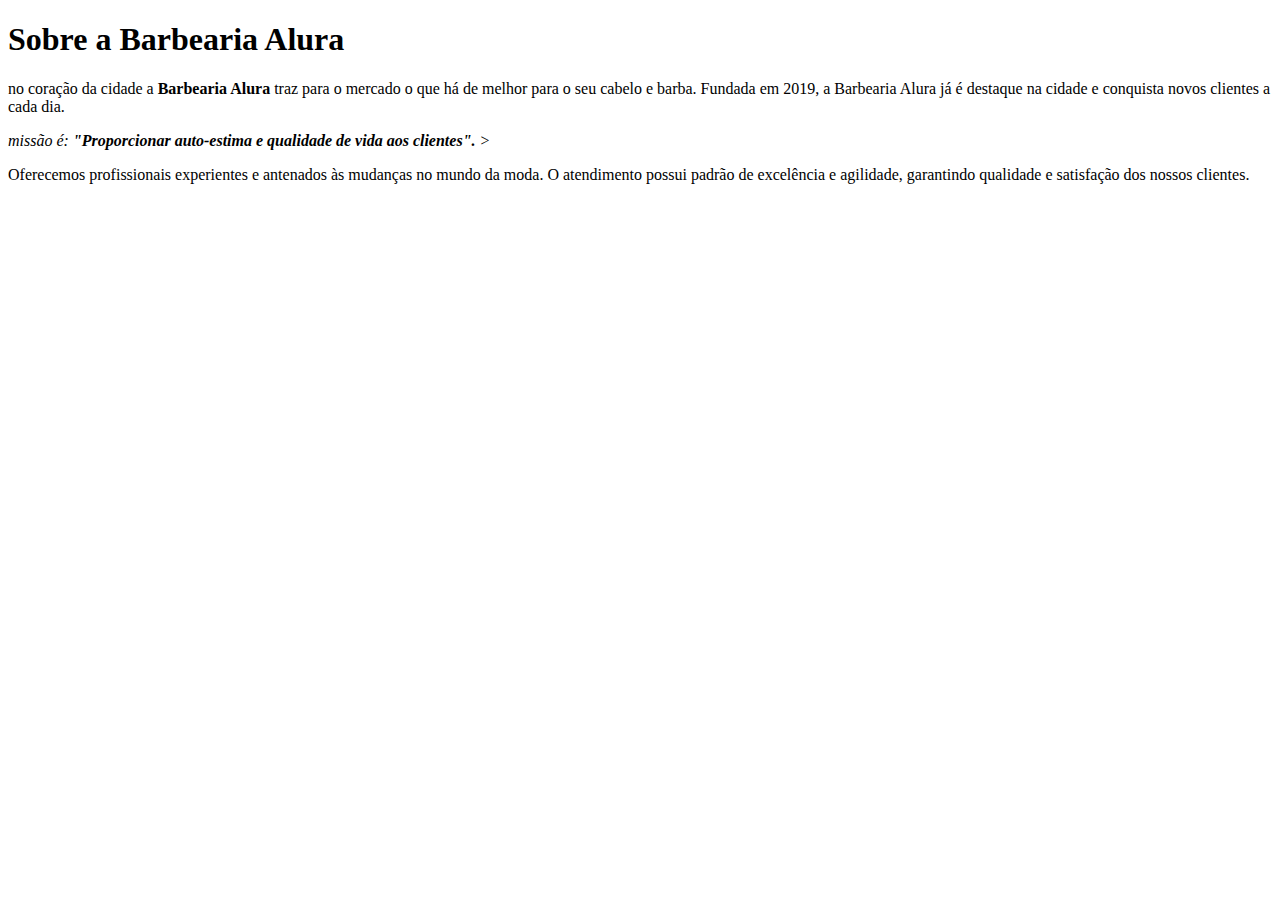
==== Projeto1_Barbearia_Alura/index.html @ ca15d0be "Adicionado o texto inicial e as priomeiras tags de marcação da página." ====
<!DOCTYPE html>
<html lang="en">
  <head>
    <meta charset="UTF-8" />
    <meta http-equiv="X-UA-Compatible" content="IE=edge" />
    <meta name="viewport" content="width=device-width, initial-scale=1.0" />
    <title>Document</title>
  </head>
  <body>
    <h1>Sobre a Barbearia Alura</h1>

    <p>
      no coração da cidade a <strong>Barbearia Alura</strong> traz para o
      mercado o que há de melhor para o seu cabelo e barba. Fundada em 2019, a
      Barbearia Alura já é destaque na cidade e conquista novos clientes a cada
      dia.
    </p>
    <p>
      <em>
        missão é:
        <strong>
          "Proporcionar auto-estima e qualidade de vida aos clientes".
        </strong>       >
      </em>
    </p>
    <p>
      Oferecemos profissionais experientes e antenados às mudanças no mundo da
      moda. O atendimento possui padrão de excelência e agilidade, garantindo
      qualidade e satisfação dos nossos clientes.
    </p>
  </body>
</html>
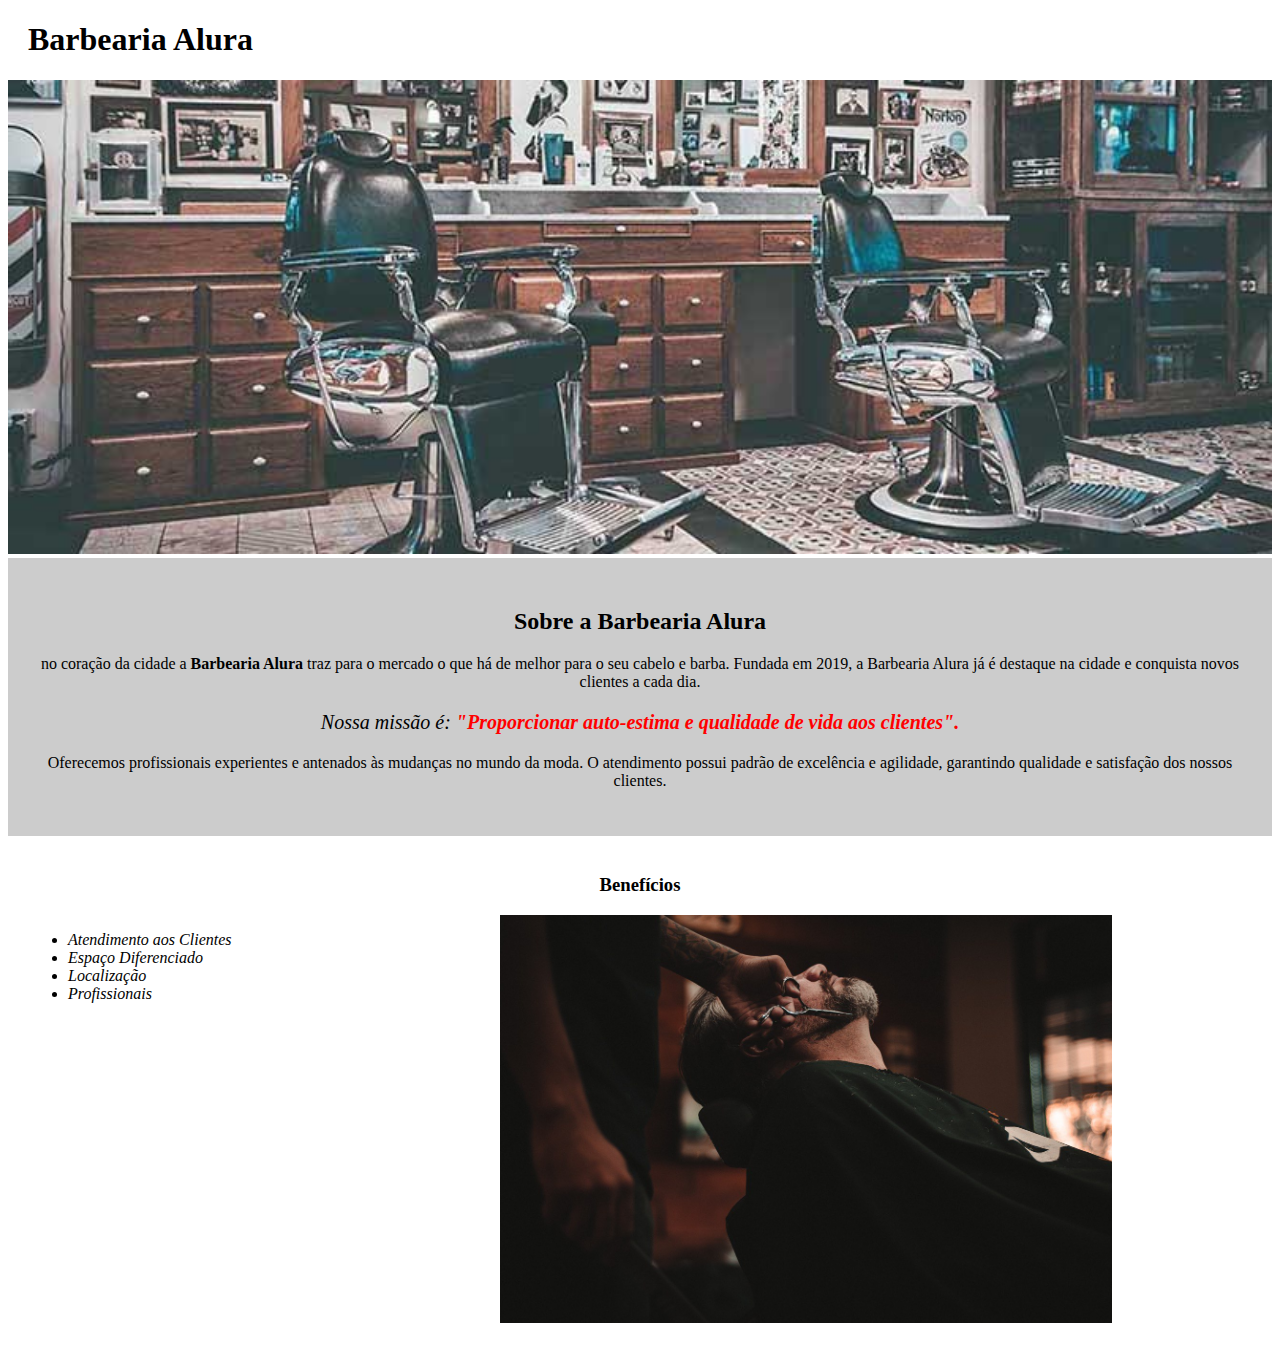
==== commit c693009d: "Implementada a página principal básica do primeiro curso da formação frontend." ====
--- a/Projeto1_Barbearia_Alura/index.html
+++ b/Projeto1_Barbearia_Alura/index.html
@@ -1,32 +1,53 @@
 <!DOCTYPE html>
-<html lang="en">
+<html lang="pt-br">
   <head>
     <meta charset="UTF-8" />
     <meta http-equiv="X-UA-Compatible" content="IE=edge" />
     <meta name="viewport" content="width=device-width, initial-scale=1.0" />
-    <title>Document</title>
+    <title>Barbearia Alura</title>
+    <link rel="stylesheet" href="style.css" />
   </head>
   <body>
-    <h1>Sobre a Barbearia Alura</h1>
+    <header>
+      <h1 class="titulo-principal">Barbearia Alura</h1>
+    </header>
+    <img id="banner" src="banner.jpg" alt="salão de barbeiro" />
+    <div class="principal">
+      <h2 class="titulo-centralizado">Sobre a Barbearia Alura</h2>
 
-    <p>
-      no coração da cidade a <strong>Barbearia Alura</strong> traz para o
-      mercado o que há de melhor para o seu cabelo e barba. Fundada em 2019, a
-      Barbearia Alura já é destaque na cidade e conquista novos clientes a cada
-      dia.
-    </p>
-    <p>
-      <em>
-        missão é:
-        <strong>
-          "Proporcionar auto-estima e qualidade de vida aos clientes".
-        </strong>       >
-      </em>
-    </p>
-    <p>
-      Oferecemos profissionais experientes e antenados às mudanças no mundo da
-      moda. O atendimento possui padrão de excelência e agilidade, garantindo
-      qualidade e satisfação dos nossos clientes.
-    </p>
+      <p>
+        no coração da cidade a <strong>Barbearia Alura</strong> traz para o
+        mercado o que há de melhor para o seu cabelo e barba. Fundada em 2019, a
+        Barbearia Alura já é destaque na cidade e conquista novos clientes a
+        cada dia.
+      </p>
+      <p id="missao">
+        <em>
+          Nossa missão é:
+          <strong>
+            "Proporcionar auto-estima e qualidade de vida aos clientes".
+          </strong>
+        </em>
+      </p>
+      <p>
+        Oferecemos profissionais experientes e antenados às mudanças no mundo da
+        moda. O atendimento possui padrão de excelência e agilidade, garantindo
+        qualidade e satisfação dos nossos clientes.
+      </p>
+    </div>
+    <div class="beneficios">
+      <h3 class="titulo-centralizado">Benefícios</h3>
+      <ul>
+        <li class="itens">Atendimento aos Clientes</li>
+        <li class="itens">Espaço Diferenciado</li>
+        <li class="itens">Localização</li>
+        <li class="itens">Profissionais</li>
+      </ul>
+      <img
+        class="img-beneficios"
+        src="beneficios.jpg"
+        alt="homem tendo a barba cortada com tesoura."
+      />
+    </div>
   </body>
 </html>
--- a/Projeto1_Barbearia_Alura/style.css
+++ b/Projeto1_Barbearia_Alura/style.css
@@ -0,0 +1,49 @@
+.titulo-principal {
+    padding-left: 20px;
+}
+
+#banner {
+    width: 100%;
+}
+
+.titulo-centralizado{
+    text-align: center;
+}
+
+p {
+    text-align: center;
+}
+
+#missao {
+    font-size: 20px;
+}
+
+em strong {
+    color: red;
+}
+
+.itens {
+    font-style: italic;
+}
+
+.principal {
+    background: #CCCCCC;
+    padding: 30px;
+}
+
+.beneficios {
+    background: #FFFFFF;
+    padding: 20px;
+}
+
+ul {
+    display: inline-block;
+    vertical-align: top;
+    width: 20%;
+    margin-right: 15%;
+}
+
+.img-beneficios {
+    width: 50%;
+    align-items: ;
+}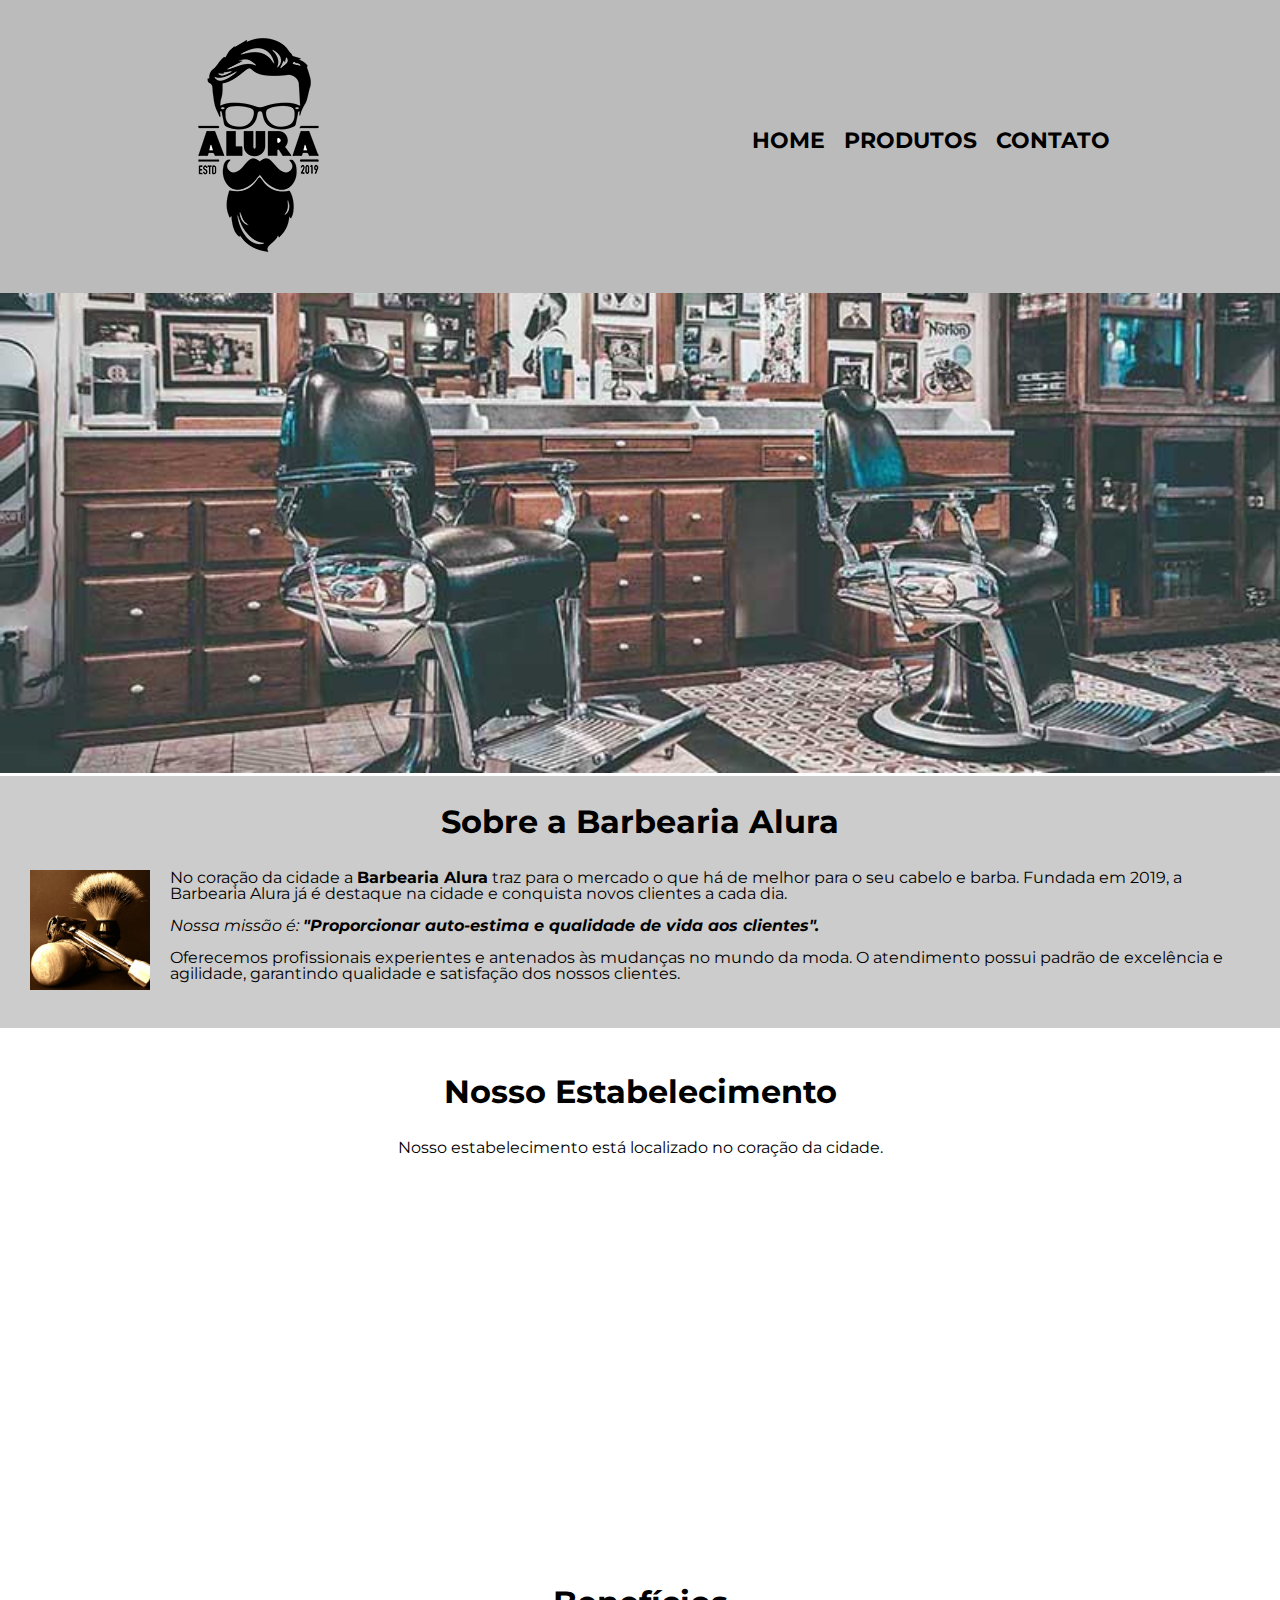
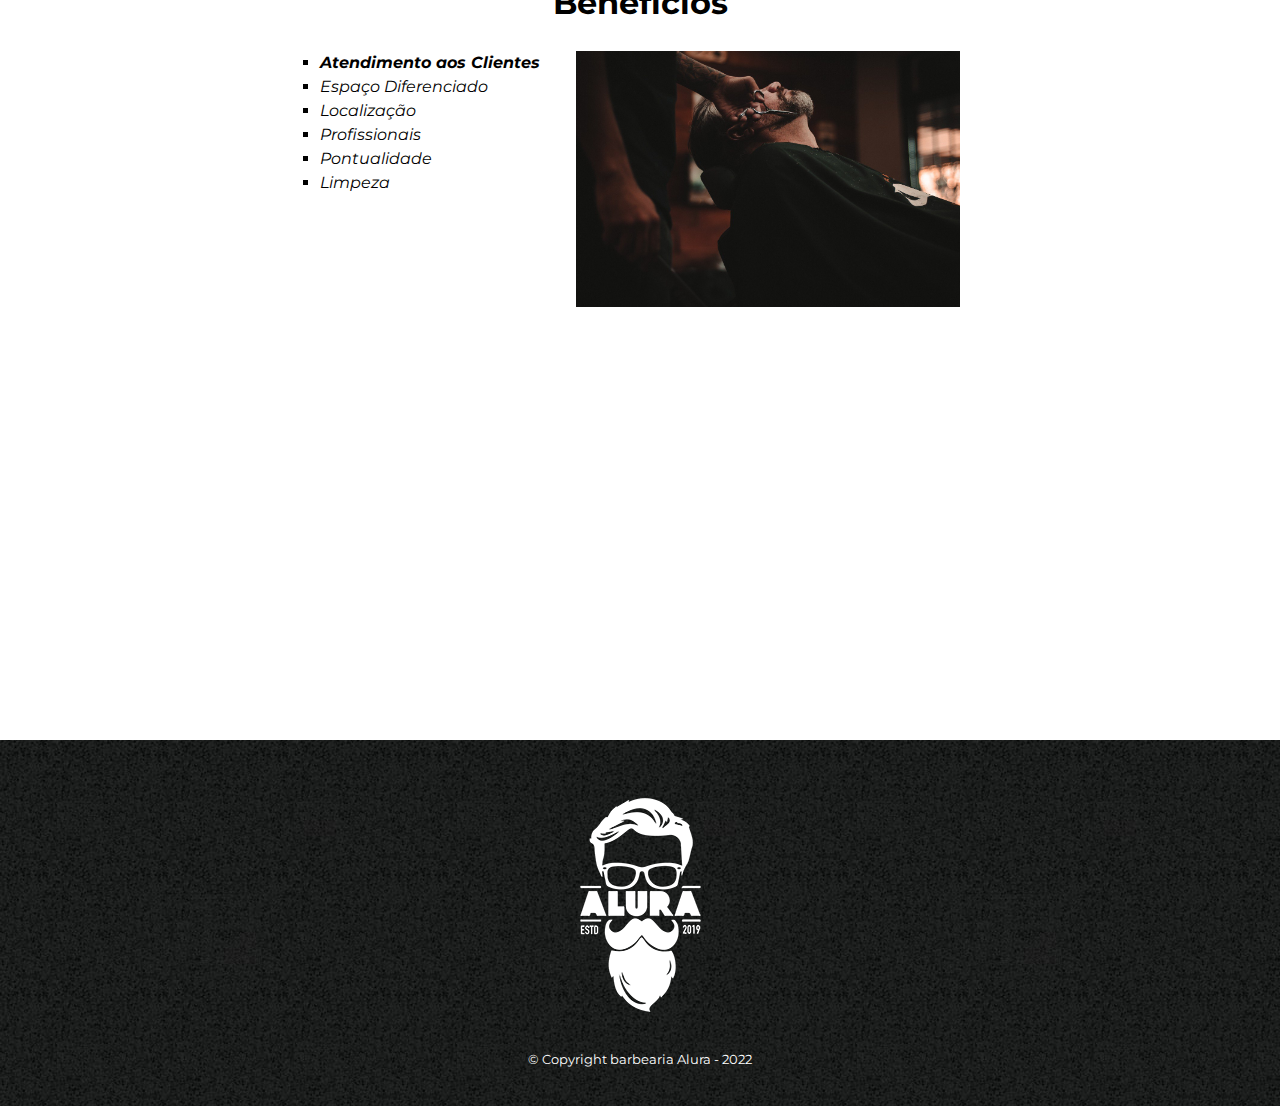
==== commit 7b7e012b: "Terceiro curso: Aprimorando a página inicial da Barbearia Alura" ====
--- a/Projeto1_Barbearia_Alura/index.html
+++ b/Projeto1_Barbearia_Alura/index.html
@@ -5,49 +5,103 @@
     <meta http-equiv="X-UA-Compatible" content="IE=edge" />
     <meta name="viewport" content="width=device-width, initial-scale=1.0" />
     <title>Barbearia Alura</title>
+    <link rel="stylesheet" href="reset.css" />
     <link rel="stylesheet" href="style.css" />
   </head>
   <body>
     <header>
-      <h1 class="titulo-principal">Barbearia Alura</h1>
+      <div class="caixa">
+        <h1><img src="imagens/logo.png" alt="logo barbearia" /></h1>
+
+        <ul>
+          <nav>
+            <li><a href="/Projeto1_Barbearia_Alura/index.html">Home</a></li>
+            <li>
+              <a href="/Projeto2_Pagina_produtos/produtos.html">Produtos</a>
+            </li>
+            <li><a href="/Projeto3-Pagina_contato/">Contato</a></li>
+          </nav>
+        </ul>
+      </div>
     </header>
-    <img id="banner" src="banner.jpg" alt="salão de barbeiro" />
-    <div class="principal">
-      <h2 class="titulo-centralizado">Sobre a Barbearia Alura</h2>
 
-      <p>
-        no coração da cidade a <strong>Barbearia Alura</strong> traz para o
-        mercado o que há de melhor para o seu cabelo e barba. Fundada em 2019, a
-        Barbearia Alura já é destaque na cidade e conquista novos clientes a
-        cada dia.
-      </p>
-      <p id="missao">
-        <em>
-          Nossa missão é:
-          <strong>
-            "Proporcionar auto-estima e qualidade de vida aos clientes".
-          </strong>
-        </em>
-      </p>
-      <p>
-        Oferecemos profissionais experientes e antenados às mudanças no mundo da
-        moda. O atendimento possui padrão de excelência e agilidade, garantindo
-        qualidade e satisfação dos nossos clientes.
-      </p>
-    </div>
-    <div class="beneficios">
-      <h3 class="titulo-centralizado">Benefícios</h3>
-      <ul>
-        <li class="itens">Atendimento aos Clientes</li>
-        <li class="itens">Espaço Diferenciado</li>
-        <li class="itens">Localização</li>
-        <li class="itens">Profissionais</li>
-      </ul>
-      <img
-        class="img-beneficios"
-        src="beneficios.jpg"
-        alt="homem tendo a barba cortada com tesoura."
-      />
-    </div>
+    <img class="banner" src="imagens/banner.jpg" alt="salão de barbeiro" />
+    <main>
+      <section class="principal">
+        <h2 class="titulo-principal">Sobre a Barbearia Alura</h2>
+        <img
+          class="utensilios"
+          src="imagens/utensilios.jpg"
+          alt="utensilios de um barbeiro"
+        />
+        <p>
+          No coração da cidade a <strong>Barbearia Alura</strong> traz para o
+          mercado o que há de melhor para o seu cabelo e barba. Fundada em 2019,
+          a Barbearia Alura já é destaque na cidade e conquista novos clientes a
+          cada dia.
+        </p>
+        <p id="missao">
+          <em>
+            Nossa missão é:
+            <strong>
+              "Proporcionar auto-estima e qualidade de vida aos clientes".
+            </strong>
+          </em>
+        </p>
+        <p>
+          Oferecemos profissionais experientes e antenados às mudanças no mundo
+          da moda. O atendimento possui padrão de excelência e agilidade,
+          garantindo qualidade e satisfação dos nossos clientes.
+        </p>
+      </section>
+
+      <section class="mapa">
+        <h2 class="titulo-principal">Nosso Estabelecimento</h2>
+        <p>Nosso estabelecimento está localizado no coração da cidade.</p>
+        <iframe
+          src="https://www.google.com/maps/embed?pb=!1m18!1m12!1m3!1d234012.78976305356!2d-46.89600377499999!3d-23.5881948!2m3!1f0!2f0!3f0!3m2!1i1024!2i768!4f13.1!3m3!1m2!1s0x94ce5a2b2ed7f3a1%3A0xab35da2f5ca62674!2sCaelum%20-%20Escola%20de%20Tecnologia!5e0!3m2!1spt-BR!2sbr!4v1659614792133!5m2!1spt-BR!2sbr"
+          width="100%"
+          height="300"
+          style="border: 0"
+          allowfullscreen=""
+          loading="lazy"
+          referrerpolicy="no-referrer-when-downgrade"
+        ></iframe>
+      </section>
+
+      <section class="beneficios">
+        <h2 class="titulo-principal">Benefícios</h2>
+        <div class="conteudo-beneficios">
+          <ul class="lista-beneficios">
+            <li class="itens">Atendimento aos Clientes</li>
+            <li class="itens">Espaço Diferenciado</li>
+            <li class="itens">Localização</li>
+            <li class="itens">Profissionais</li>
+            <li class="itens">Pontualidade</li>
+            <li class="itens">Limpeza</li>
+          </ul><img
+            class="img-beneficios"
+            src="imagens/beneficios.jpg"
+            alt="homem tendo a barba cortada com tesoura."
+          />
+        </div>
+        <div class="video">
+          <iframe
+            width="560"
+            height="315"
+            src="https://www.youtube.com/embed/wcVVXUV0YUY"
+            title="YouTube video player"
+            frameborder="0"
+            allow="accelerometer; autoplay; clipboard-write; encrypted-media; gyroscope; picture-in-picture"
+            allowfullscreen
+          ></iframe>
+        </div>
+      </section>
+    </main>
+
+    <footer>
+      <img src="imagens/logo-branco.png" alt="" />
+      <p class="copyright">&copy; Copyright barbearia Alura - 2022</p>
+    </footer>
   </body>
 </html>
--- a/Projeto1_Barbearia_Alura/style.css
+++ b/Projeto1_Barbearia_Alura/style.css
@@ -1,49 +1,140 @@
-.titulo-principal {
-    padding-left: 20px;
+@import url('https://fonts.googleapis.com/css2?family=Montserrat&display=swap');
+
+body {
+  font-family: 'Montserrat', sans-serif;
 }
 
-#banner {
-    width: 100%;
+header {
+  background: #bbbbbb;
+  padding: 20px 0;
 }
 
-.titulo-centralizado{
+.caixa {
+  position: relative;
+  width: 940px;
+  margin: 0 auto;
+}
+
+nav li {
+  display: inline-block;
+  margin: 0 0 0 15px;
+}
+
+nav {
+  position: absolute;
+  top: 110px;
+  right: 0;
+}
+
+nav a {
+  text-transform: uppercase;
+  color: #000000;
+  font-weight: bold;
+  text-decoration: none;
+  font-size: 22px;
+}
+
+nav a:hover {
+  color: #c78c19;
+  text-decoration: underline;
+}
+
+.banner {
+  width: 100%;
+}
+
+.titulo-principal {
+  text-align: center;
+  font-size: 2em;
+  font-weight: bold;
+  margin: 0 0 1em;
+  clear: left;
+}
+
+.principal p {
+  margin: 0 0 1em;
+}
+
+.principal strong {
+  font-weight: bold;
+}
+
+.principal em {
+  font-style: italic;
+}
+
+.itens {
+  font-style: italic;
+}
+
+.principal {
+  background: #cccccc;
+  padding: 30px;
+}
+
+.utensilios {
+  width: 120px;
+  float: left;
+  margin: 0 20px 20px 0;
+}
+
+.mapa {
+    width: 940px;
+    margin: 0 auto;
+    padding: 3em 0;
+}
+
+.mapa p {
+    margin: 2em 0;
+
     text-align: center;
 }
 
-p {
-    text-align: center;
+.beneficios {
+  background: #ffffff;
+  padding: 3em 0;
+  width: 940px;
+  margin: 0 auto;
 }
 
-#missao {
-    font-size: 20px;
+.conteudo-beneficios {
+    width: 640px;
+    margin: 0 auto;
 }
 
-em strong {
-    color: red;
+.lista-beneficios {
+  display: inline-block;
+  width: 40%;
+  vertical-align: top;
 }
 
 .itens {
+    line-height: 1.5em;
     font-style: italic;
+    list-style-type:square;
 }
 
-.principal {
-    background: #CCCCCC;
-    padding: 30px;
-}
-
-.beneficios {
-    background: #FFFFFF;
-    padding: 20px;
-}
-
-ul {
-    display: inline-block;
-    vertical-align: top;
-    width: 20%;
-    margin-right: 15%;
+.itens:first-child {
+    font-weight: bold;  
 }
 
 .img-beneficios {
-    width: 50%;
-    align-items: ;
-}+  width: 60%;
+}
+
+.video{
+    width: 560px;
+    margin: 2em auto;
+}
+
+footer {
+  text-align: center;
+  background: url('imagens/bg.jpg');
+  padding: 40px 0;
+}
+
+.copyright {
+  font-size: 13px;
+  color: #ffffff;
+  margin: 20px 0 0;
+}
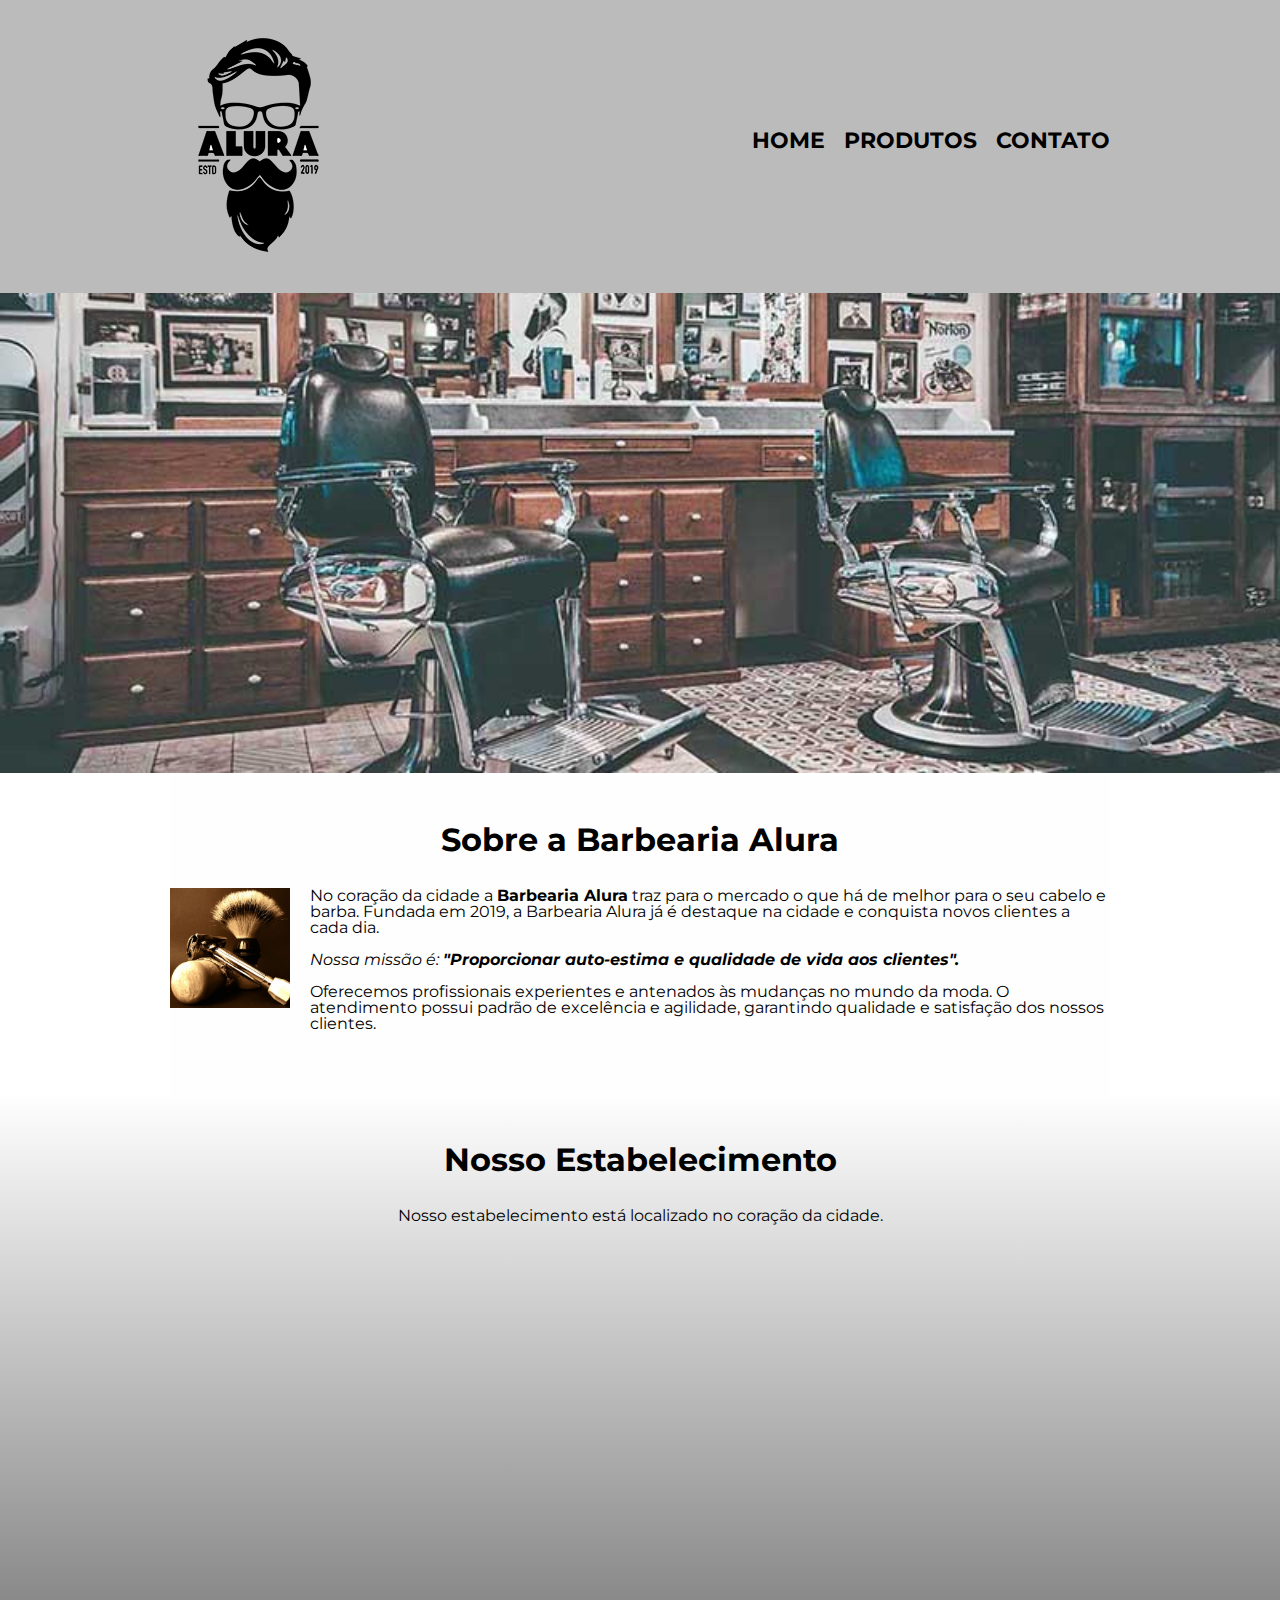
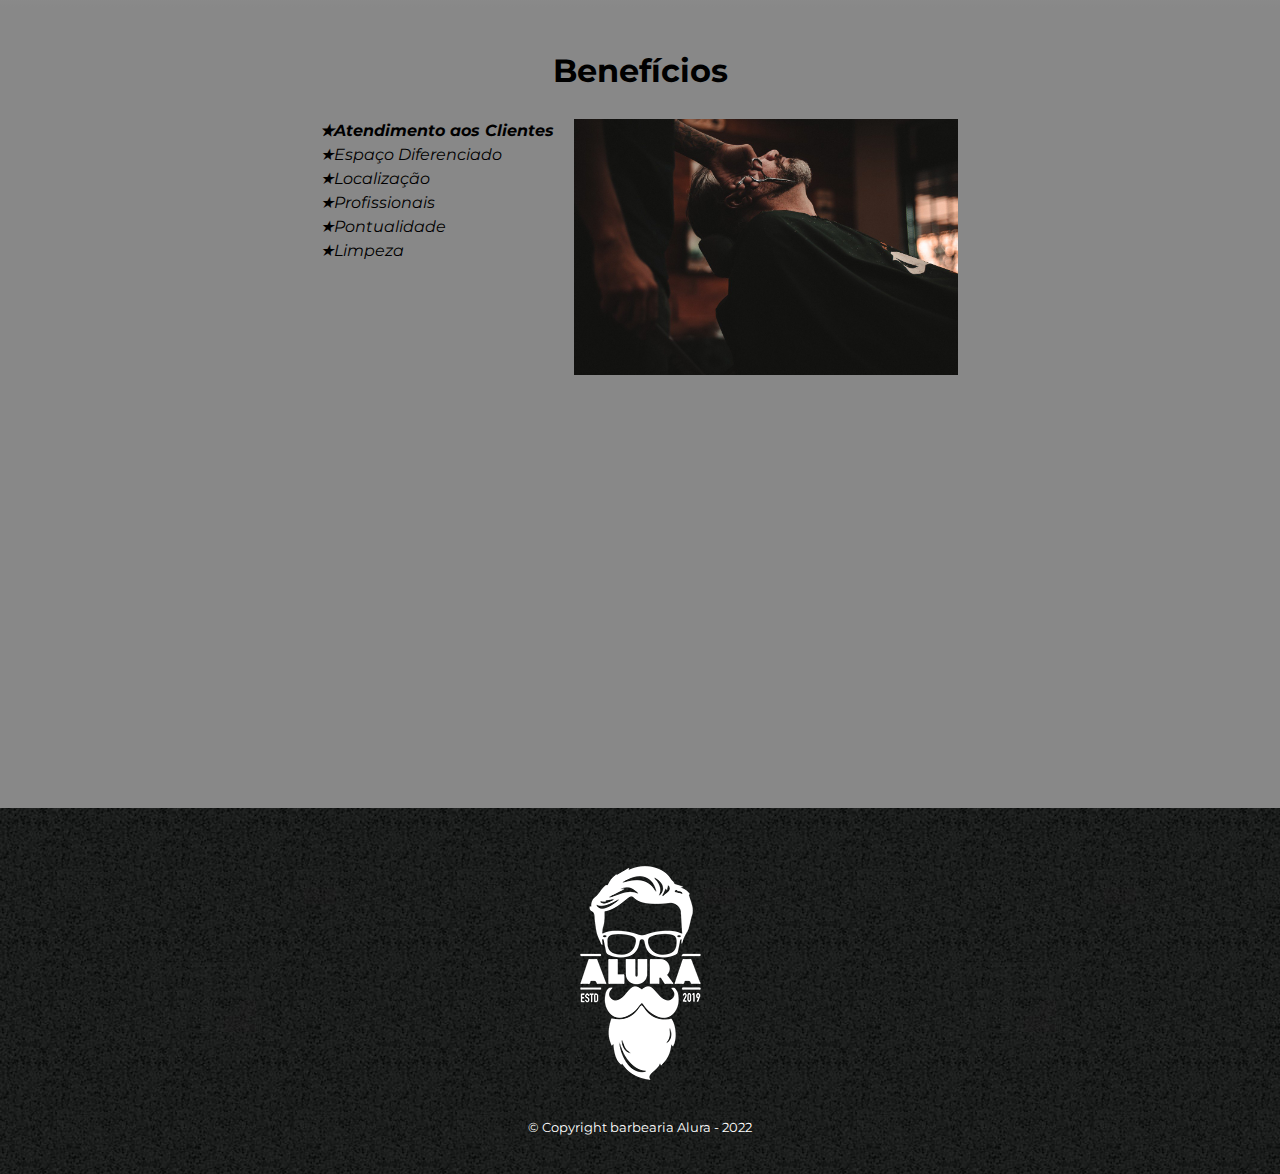
==== commit ef62b08f: "Finalizada a melhoria da página inicial da barbearia e adaptada para dispositivos móveis." ====
--- a/Projeto1_Barbearia_Alura/index.html
+++ b/Projeto1_Barbearia_Alura/index.html
@@ -58,15 +58,17 @@
       <section class="mapa">
         <h2 class="titulo-principal">Nosso Estabelecimento</h2>
         <p>Nosso estabelecimento está localizado no coração da cidade.</p>
-        <iframe
-          src="https://www.google.com/maps/embed?pb=!1m18!1m12!1m3!1d234012.78976305356!2d-46.89600377499999!3d-23.5881948!2m3!1f0!2f0!3f0!3m2!1i1024!2i768!4f13.1!3m3!1m2!1s0x94ce5a2b2ed7f3a1%3A0xab35da2f5ca62674!2sCaelum%20-%20Escola%20de%20Tecnologia!5e0!3m2!1spt-BR!2sbr!4v1659614792133!5m2!1spt-BR!2sbr"
-          width="100%"
-          height="300"
-          style="border: 0"
-          allowfullscreen=""
-          loading="lazy"
-          referrerpolicy="no-referrer-when-downgrade"
-        ></iframe>
+        <div class="mapa-conteudo">
+          <iframe
+            src="https://www.google.com/maps/embed?pb=!1m18!1m12!1m3!1d234012.78976305356!2d-46.89600377499999!3d-23.5881948!2m3!1f0!2f0!3f0!3m2!1i1024!2i768!4f13.1!3m3!1m2!1s0x94ce5a2b2ed7f3a1%3A0xab35da2f5ca62674!2sCaelum%20-%20Escola%20de%20Tecnologia!5e0!3m2!1spt-BR!2sbr!4v1659614792133!5m2!1spt-BR!2sbr"
+            width="100%"
+            height="300"
+            style="border: 0"
+            allowfullscreen=""
+            loading="lazy"
+            referrerpolicy="no-referrer-when-downgrade"
+          ></iframe>
+        </div>
       </section>
 
       <section class="beneficios">
@@ -79,7 +81,8 @@
             <li class="itens">Profissionais</li>
             <li class="itens">Pontualidade</li>
             <li class="itens">Limpeza</li>
-          </ul><img
+          </ul>
+          <img
             class="img-beneficios"
             src="imagens/beneficios.jpg"
             alt="homem tendo a barba cortada com tesoura."
@@ -87,7 +90,7 @@
         </div>
         <div class="video">
           <iframe
-            width="560"
+            width="100%"
             height="315"
             src="https://www.youtube.com/embed/wcVVXUV0YUY"
             title="YouTube video player"
--- a/Projeto1_Barbearia_Alura/style.css
+++ b/Projeto1_Barbearia_Alura/style.css
@@ -51,6 +51,13 @@
   clear: left;
 }
 
+.principal {
+  padding: 3em 0;
+  background: #FEFEFE;
+  width: 940px;
+  margin: 0 auto;
+}
+
 .principal p {
   margin: 0 0 1em;
 }
@@ -67,11 +74,6 @@
   font-style: italic;
 }
 
-.principal {
-  background: #cccccc;
-  padding: 30px;
-}
-
 .utensilios {
   width: 120px;
   float: left;
@@ -79,22 +81,24 @@
 }
 
 .mapa {
-    width: 940px;
-    margin: 0 auto;
     padding: 3em 0;
+    background: linear-gradient(#FEFEFE, #888888);
 }
 
 .mapa p {
     margin: 2em 0;
-
     text-align: center;
 }
 
-.beneficios {
-  background: #ffffff;
-  padding: 3em 0;
+.mapa-conteudo {
   width: 940px;
   margin: 0 auto;
+}
+
+
+.beneficios {
+  background: #888888;
+  padding: 3em 0;
 }
 
 .conteudo-beneficios {
@@ -104,14 +108,17 @@
 
 .lista-beneficios {
   display: inline-block;
-  width: 40%;
+  width: 39%;
   vertical-align: top;
 }
 
 .itens {
     line-height: 1.5em;
     font-style: italic;
-    list-style-type:square;
+}
+
+.itens:before {
+  content: "★";
 }
 
 .itens:first-child {
@@ -138,3 +145,21 @@
   color: #ffffff;
   margin: 20px 0 0;
 }
+
+@media screen and (max-width: 480px) {
+  .caixa, .principal, .beneficios, .mapa, .mapa-conteudo, .video {
+    width:auto
+  }
+
+  h1 {
+    text-align: center;
+  }
+
+  nav {
+    position: static;
+  }
+
+  .lista-beneficios, .img-beneficios {
+    width: 100%;
+  }
+}